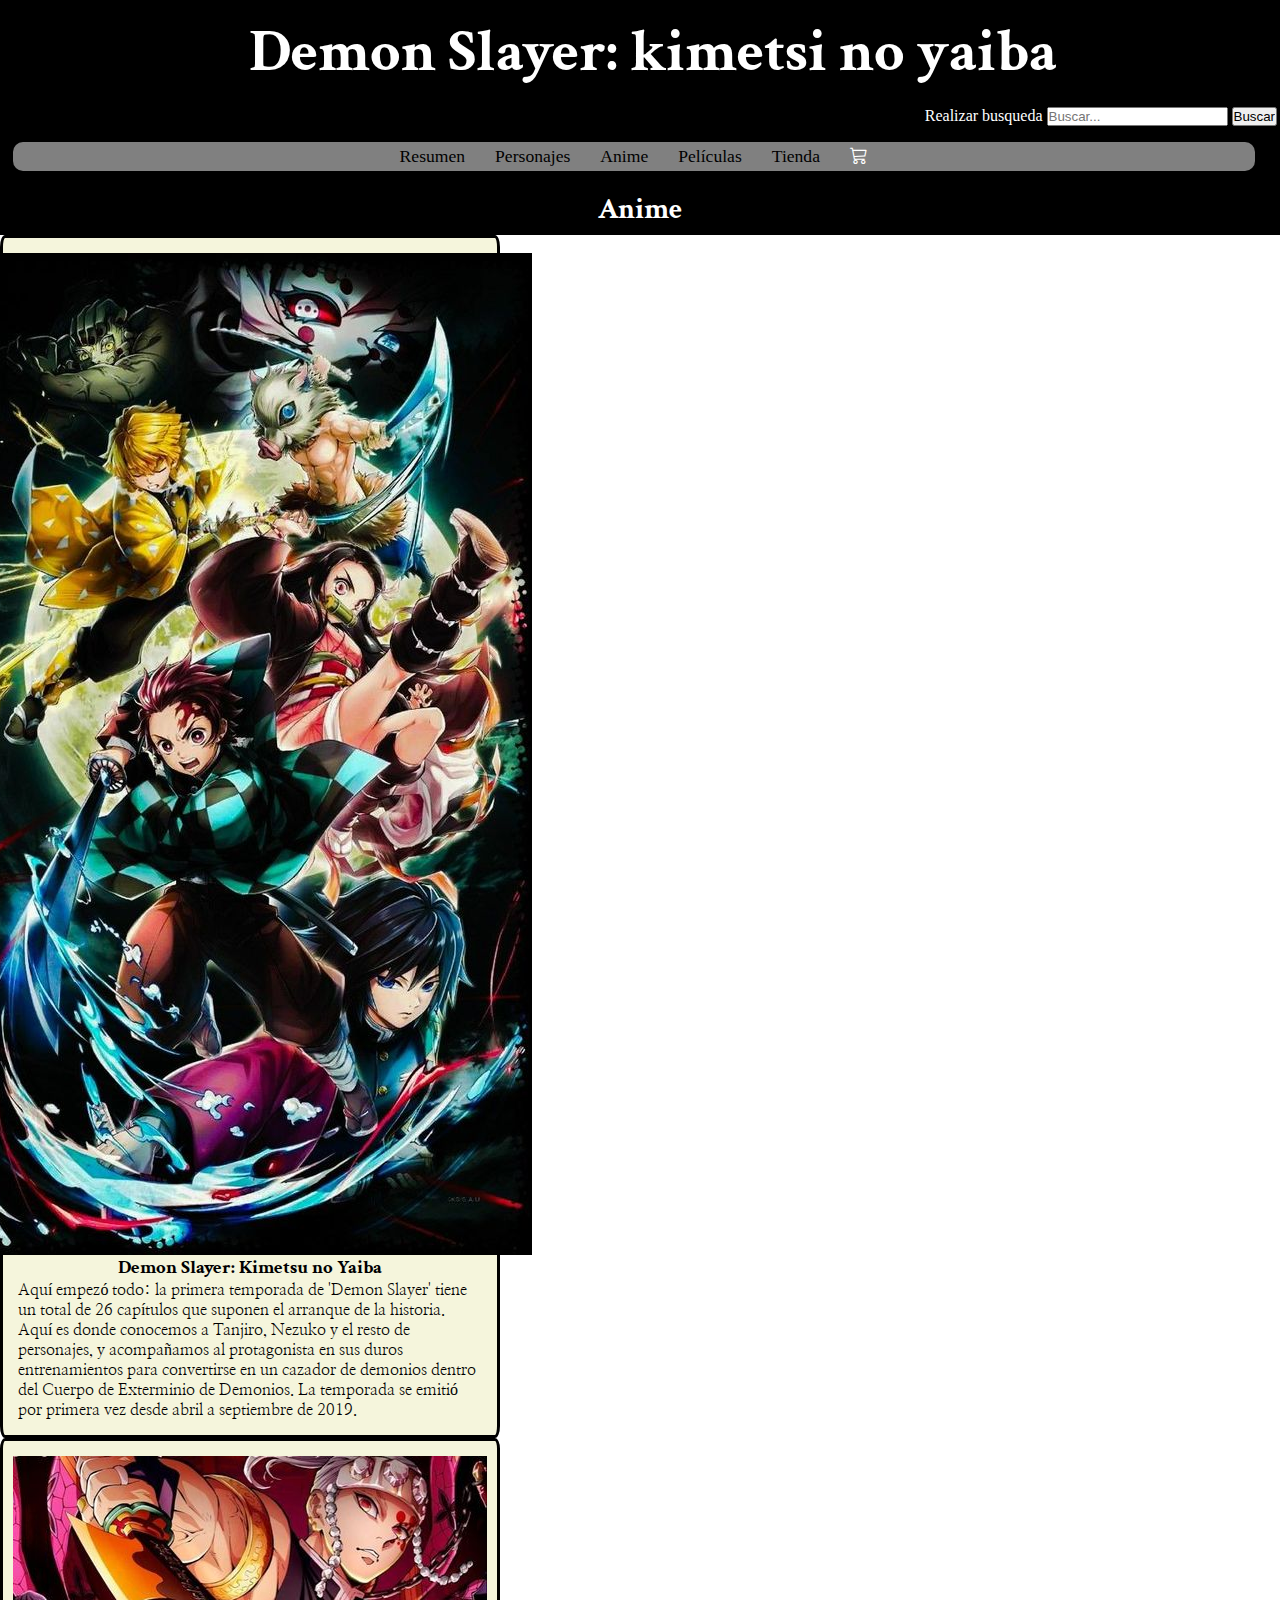
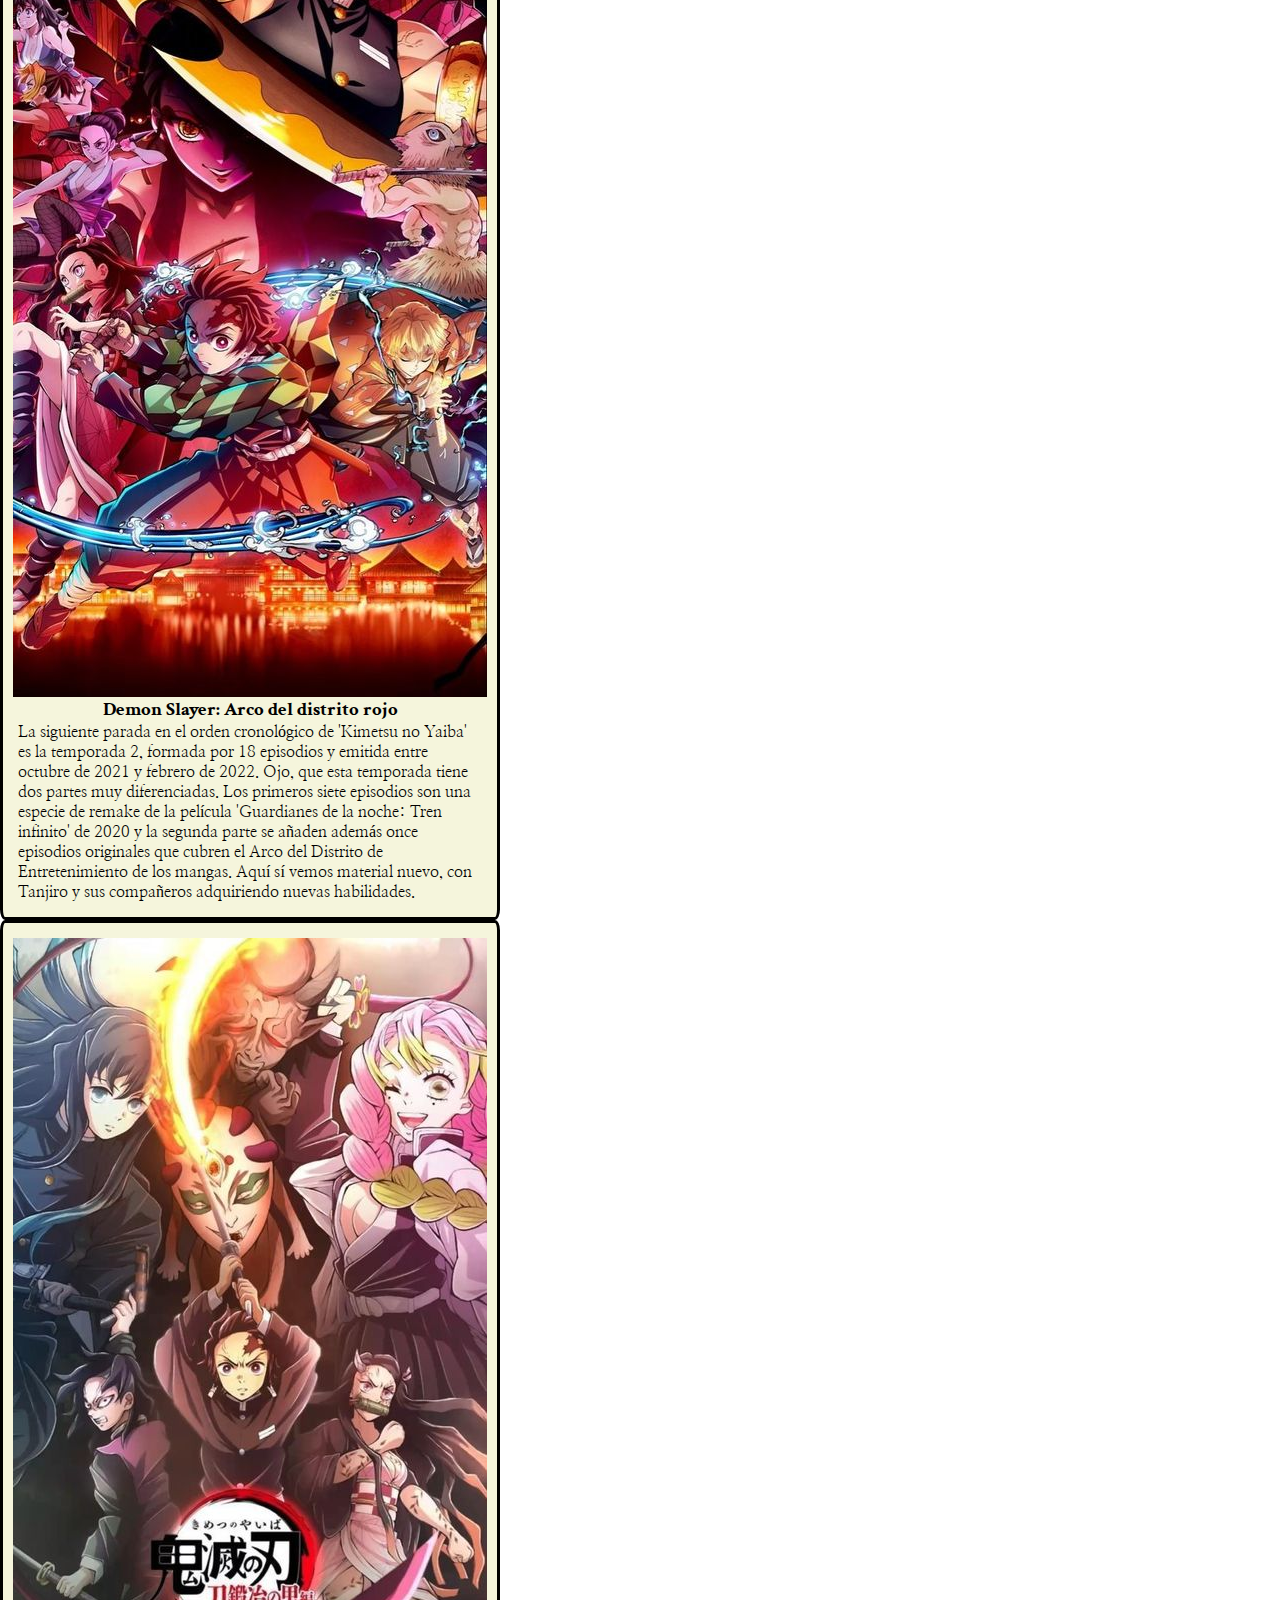
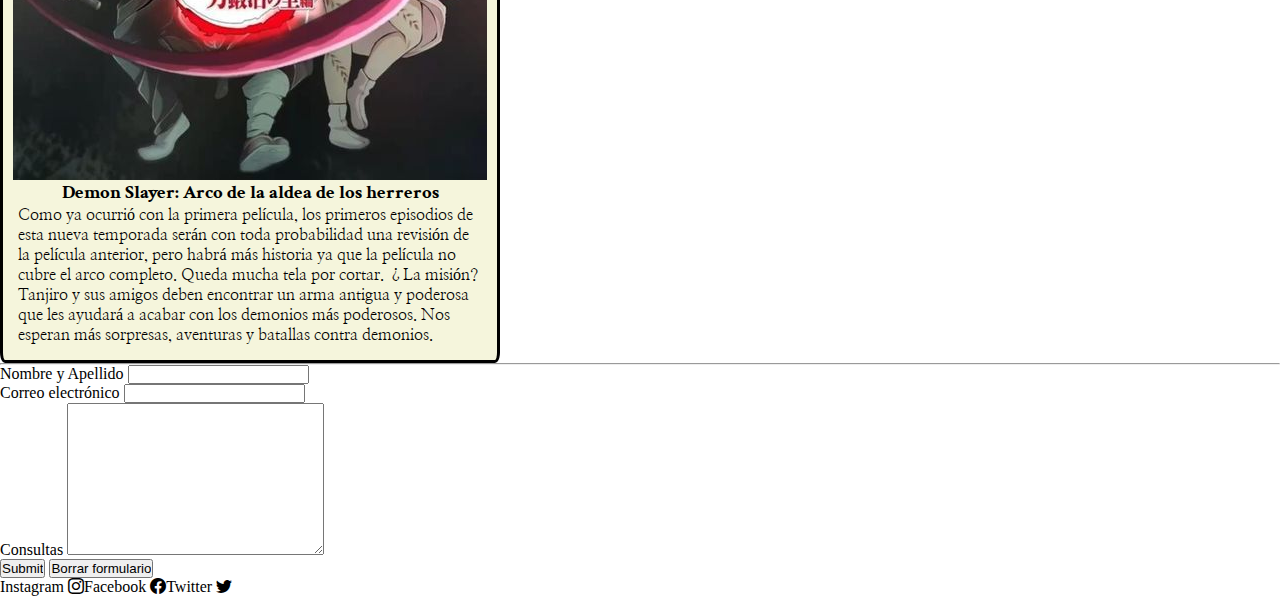
==== pages/anime.html @ b08cd5a7 "Primer guardado" ====
<!DOCTYPE html>
<html lang="es">

<head>
    <meta charset="UTF-8">
    <meta http-equiv="X-UA-Compatible" content="IE=edge">
    <meta name="viewport" content="width=device-width, initial-scale=1.0">
    <title>Document</title>
    <link rel="stylesheet" href="https://cdn.jsdelivr.net/npm/bootstrap-icons@1.10.5/font/bootstrap-icons.css">
    <link rel="stylesheet" href="../css/styles.css">
    <link rel="preconnect" href="https://fonts.googleapis.com">
    <link rel="preconnect" href="https://fonts.gstatic.com" crossorigin>
    <link href="https://fonts.googleapis.com/css2?family=Crimson+Text&display=swap" rel="stylesheet">
    <link rel="preconnect" href="https://fonts.googleapis.com">
    <link rel="preconnect" href="https://fonts.gstatic.com" crossorigin>
    <link href="https://fonts.googleapis.com/css2?family=Nanum+Myeongjo&display=swap" rel="stylesheet">
</head>

<body>
    <nav class="header">

        <header>
            <div class="header-cont-titulo">
                <h1 class="header-titulo">Demon Slayer: kimetsi no yaiba</h1>
            </div>

            <div class="buscador__nav">
                <form action="">
                    <label for="busqueda">Realizar busqueda</label>
                    <input type="search" id="busqueda" placeholder="Buscar...">
                    <input type="submit" value="Buscar">
                </form>
            </div>


            <div class="nav">
                <ul class="nav-list">
                    <li class="lista-nav-item"><a href="../index.html">Resumen</a></li>
                    <li class="lista-nav-item"><a href="../pages/personaje.html">Personajes</a></li>
                    <li class="lista-nav-item"><a href="#anime">Anime</a></li>
                    <li class="lista-nav-item"><a href="../pages/peliculas.htm">Películas</a></li>
                    <li class="lista-nav-item"><a href="../pages/tienda.html">Tienda</a></li>
                    <i class="bi bi-cart3"></i>
                </ul>
            </header>
    </nav>
    <main>

        <section class="titulo">
            <h2 id="anime">Anime</h2>
        </section>

        <section class="orden">

            <article class="article__anime">
                <div class="caja">
                    <img src="../img/pages2/temporada1.jpg" alt="temporada-uno">
                    <h3>Demon Slayer: Kimetsu no Yaiba</h3>
                    <p>Aquí empezó todo: la primera temporada de 'Demon Slayer' tiene un total de 26 capítulos que
                        suponen
                        el arranque de la historia. Aquí es donde conocemos a Tanjiro, Nezuko y el resto de personajes,
                        y
                        acompañamos al protagonista en sus duros entrenamientos para convertirse en un cazador de
                        demonios
                        dentro del Cuerpo de Exterminio de Demonios. La temporada se emitió por primera vez desde abril
                        a
                        septiembre de 2019.</p>
                </div>
            </article>



            <article class="article__anime">
                <div class="caja">
                    <img src="../img/pages2/temporada2.jpg" alt="temporada-dos">
                    <h3>Demon Slayer: Arco del distrito rojo</h3>
                    <p>La siguiente parada en el orden cronológico de 'Kimetsu no Yaiba' es la temporada 2, formada por
                        18
                        episodios y emitida entre octubre de 2021 y febrero de 2022.

                        Ojo, que esta temporada tiene dos partes muy diferenciadas. Los primeros siete episodios son una
                        especie de remake de la película 'Guardianes de la noche: Tren infinito' de 2020 y la segunda
                        parte
                        se añaden además once episodios originales que cubren el Arco del Distrito de Entretenimiento de
                        los
                        mangas. Aquí sí vemos material nuevo, con Tanjiro y sus compañeros adquiriendo nuevas
                        habilidades.
                    </p>
                </div>
            </article>



            <article class="article__anime">
                <div class="caja">
                    <img src="../img/pages2/temporada3.jpg" alt="temporada-tres">
                    <h3>Demon Slayer: Arco de la aldea de los herreros</h3>
                    <p>Como ya ocurrió con la primera película, los primeros episodios de esta nueva temporada serán con
                        toda probabilidad una revisión de la película anterior, pero habrá más historia ya que la
                        película
                        no cubre el arco completo. Queda mucha tela por cortar. ¿La misión? Tanjiro y sus amigos deben
                        encontrar un arma antigua y poderosa que les ayudará a acabar con los demonios más poderosos.
                        Nos
                        esperan más sorpresas, aventuras y batallas contra demonios.</p>
                </div>
            </article>

        </section>
    </main>

    <footer>

        <form>

            <hr>

            <div>
                <label for="nombre-apellido">Nombre y Apellido</label>
                <input type="text" id="nombre-apellido">
            </div>

            <div>
                <label for="correo-electronico">Correo electrónico </label>
                <input type="email" id="correo-electronico">
            </div>

            <div>
                <label for="consultas">Consultas</label>
                <textarea name="" id="consultas" cols="30" rows="10"></textarea>
            </div>

            <div>
                <input type="submit">

                <input type="reset" value="Borrar formulario">
            </div>

        </form>

        <div>
            <ul>
                <li>Instagram <i class="bi bi-instagram"></i></li>
                <li>Facebook <i class="bi bi-facebook"></i></li>
                <li>Twitter <i class="bi bi-twitter"></i></li>
            </ul>
        </div>

    </footer>


</body>

</html>
---- css/styles.css ----
* {
    margin: 0;
    padding: 0;
    box-sizing: border-box;
}

ul,
ol {
    list-style: none;
    display: flex;
}

a {
    text-decoration: none;
    color: black;
}

h1 {
    font-family: 'Crimson Text', serif;
}

h2 {
    font-family: 'Crimson Text', serif;
}

h3 {
    font-family: 'Crimson Text', serif;
}

p {
    font-family: 'Nanum Myeongjo', serif;
}

@media(max-width:1700PX) {


    .buscador__nav {
        display: flex;
        justify-content: end;
        align-items: center;
        margin: 16px;
    }

    .header {
        background-color: black;
        width: 100vw;
        color: white;
        padding: 13px;
        display: flex;
        position: sticky;
        top: 0;
    }


    .nav-list {
        display: flex;
        justify-content: center;
        text-align: center;
        font-size: 1.1rem;
        padding: 4px;
        background-color: grey;
        width: 97vw;
        border-radius: 10px;
        gap: 30px
    }

    .header-cont-titulo {
        display: flex;
        width: 100vw;
        justify-content: center;
        font-size: 30px;
    }


    .caja {
        width: 500px;
        border: solid;
        background-color: beige;
        background-size: 500px;
        display: flex;
        flex-flow: column;
        align-items: center;
        border-radius: 1%;
        padding: 15px;

    }

    .article__resumen {
        display: flex;
        justify-content: center;
        padding: 10px;
        width: 100vw;
    }

    .titulo {
        display: flex;
        justify-content: center;
        align-items: center;
        background-color: black;
        color: white;
        padding: 7px;
        font-size: 1.2rem;
    }

    .portada {
        width: 100vw;
        background-image: url(../img/portada2.jpg);
    }

    .contenedor-galeria img {
        width: 100%;
        height: 700px;
        object-fit: fill;
    }

    .contenedor-galeria {
        display: flex;
        flex-direction: row;
        justify-content: space-around;
        flex-wrap: wrap;
        gap: 10px;
        padding: 15px;
    }

    .titulo-buscador {
        justify-content: center;
        align-items: center;
    }

    .footer {
        background-color: black;
        color: white;
        display: flex;
        justify-content: center;
        align-items: center;
        padding: 8px;
    }

}

@media(max-width: 600px) {
    .header {
        display: grid;
        flex-flow: column;
        grid-template-columns: repeat(2, 2, 2fr)
    }

    .nav {
        grid-column: span 2;
    }

    .nav-list {
        display: flex;
        justify-content: center;
        gap: 30px;
    }

    .header-cont-titulo {
        display: flex;
        align-items: center;
        justify-content: center;
        width: 100vw;
        font-size: 20px;
    }


    .buscador__nav {
        grid-column: span 2;
        width: 100vw;
        justify-content: center;
        align-items: center;
    }


    .header__titulo {
        text-align: center;
    }


    .item {
        font: size 2rem;
        ;
    }

    .portada {
        width: 100vw;
        background-image: url(../img/fondo.jpg);
    }

    .caja {
        width: 450px;
        border: solid;
        background-color: beige;
        background-size: 500px;
        display: flex;
        flex-flow: column;
        align-items: center;
        border-radius: 1%;
        padding: 15px;
    }

    .article__anime {
        display: flex;
        justify-content: space-between;
        align-content: space-between;
    }

    .contenedor-galeria img {
        width: 100%;
        height: 700px;
        object-fit: fill;
    }

    .contenedor-galeria {
        display: flex;
        flex-direction: column;
        align-items: center;
        gap: 10px;
        padding: 15px;
    }


}




/* ----tienda---- */
.precios {
    width: 500px;
    border: solid;
    background-color: beige;
    background-size: 500px;
    display: flex;
    flex-flow: column;
    justify-content: center;
    padding: 10px;
}
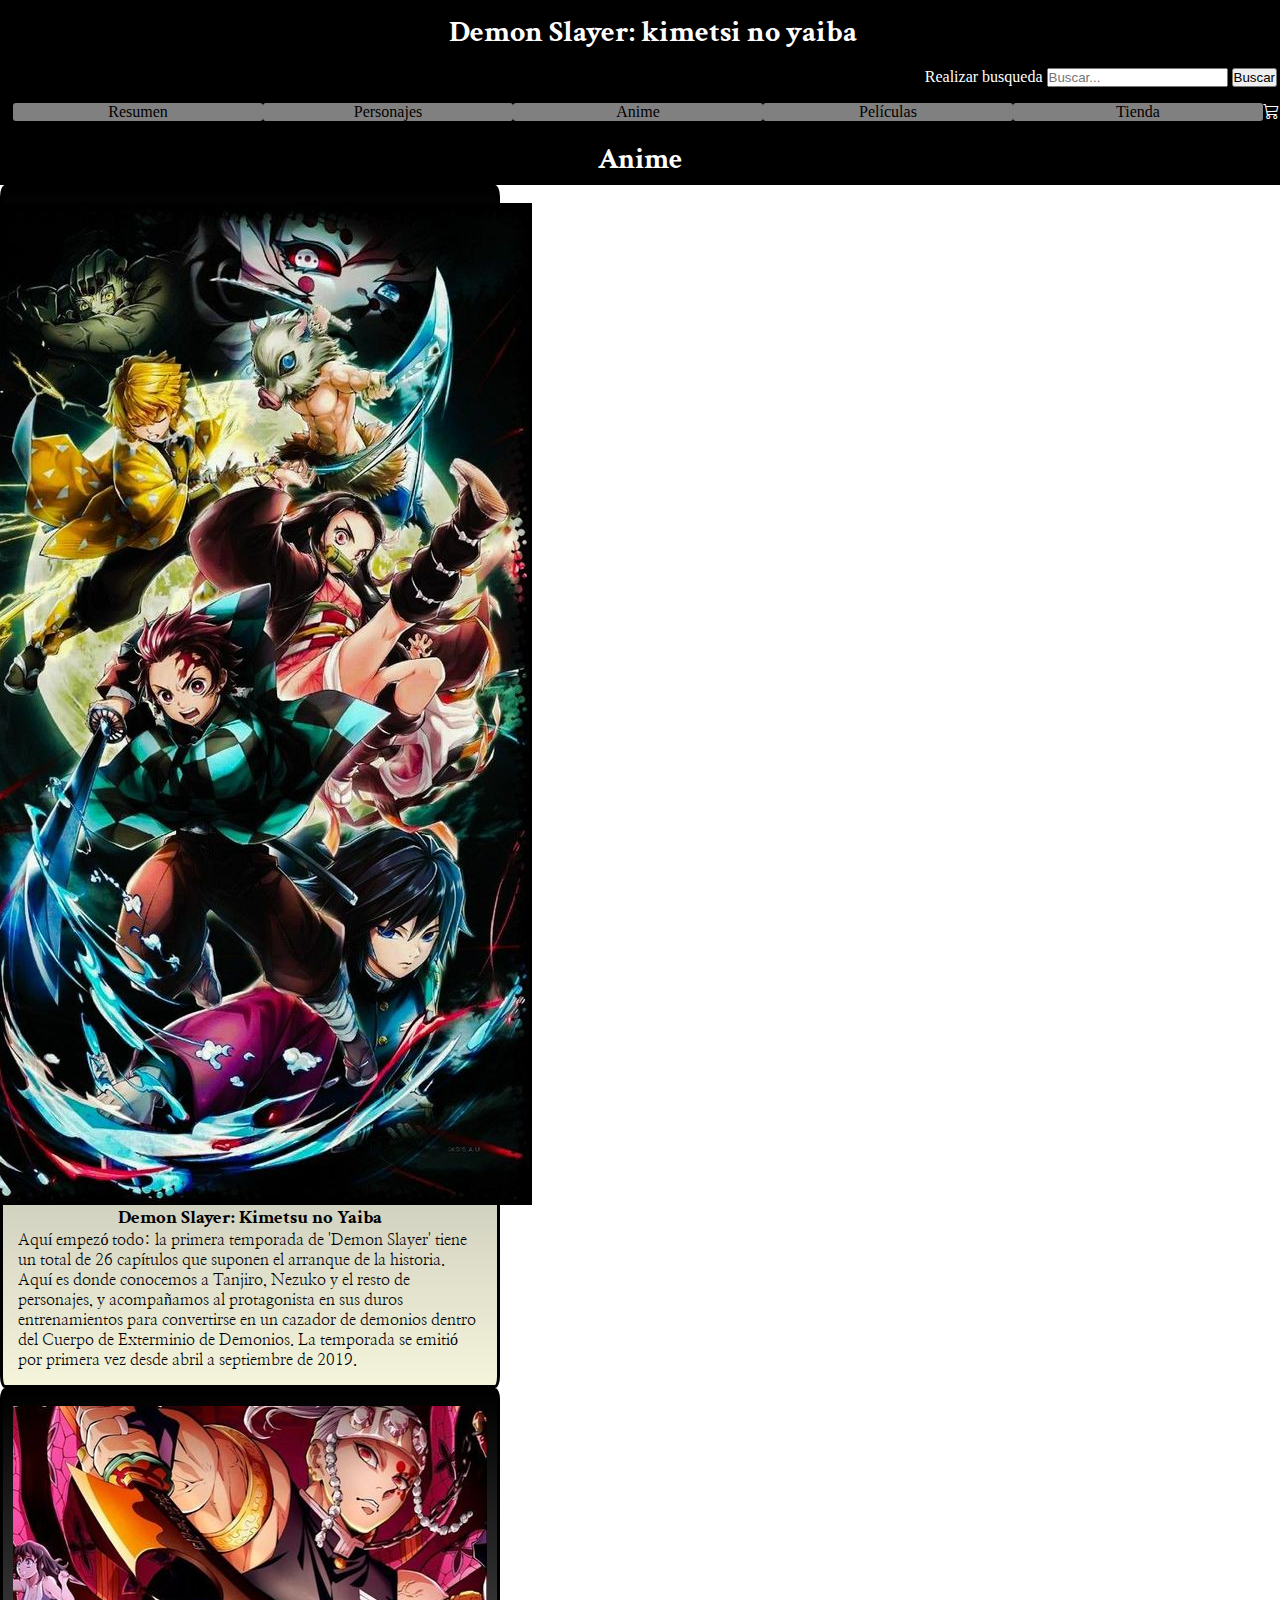
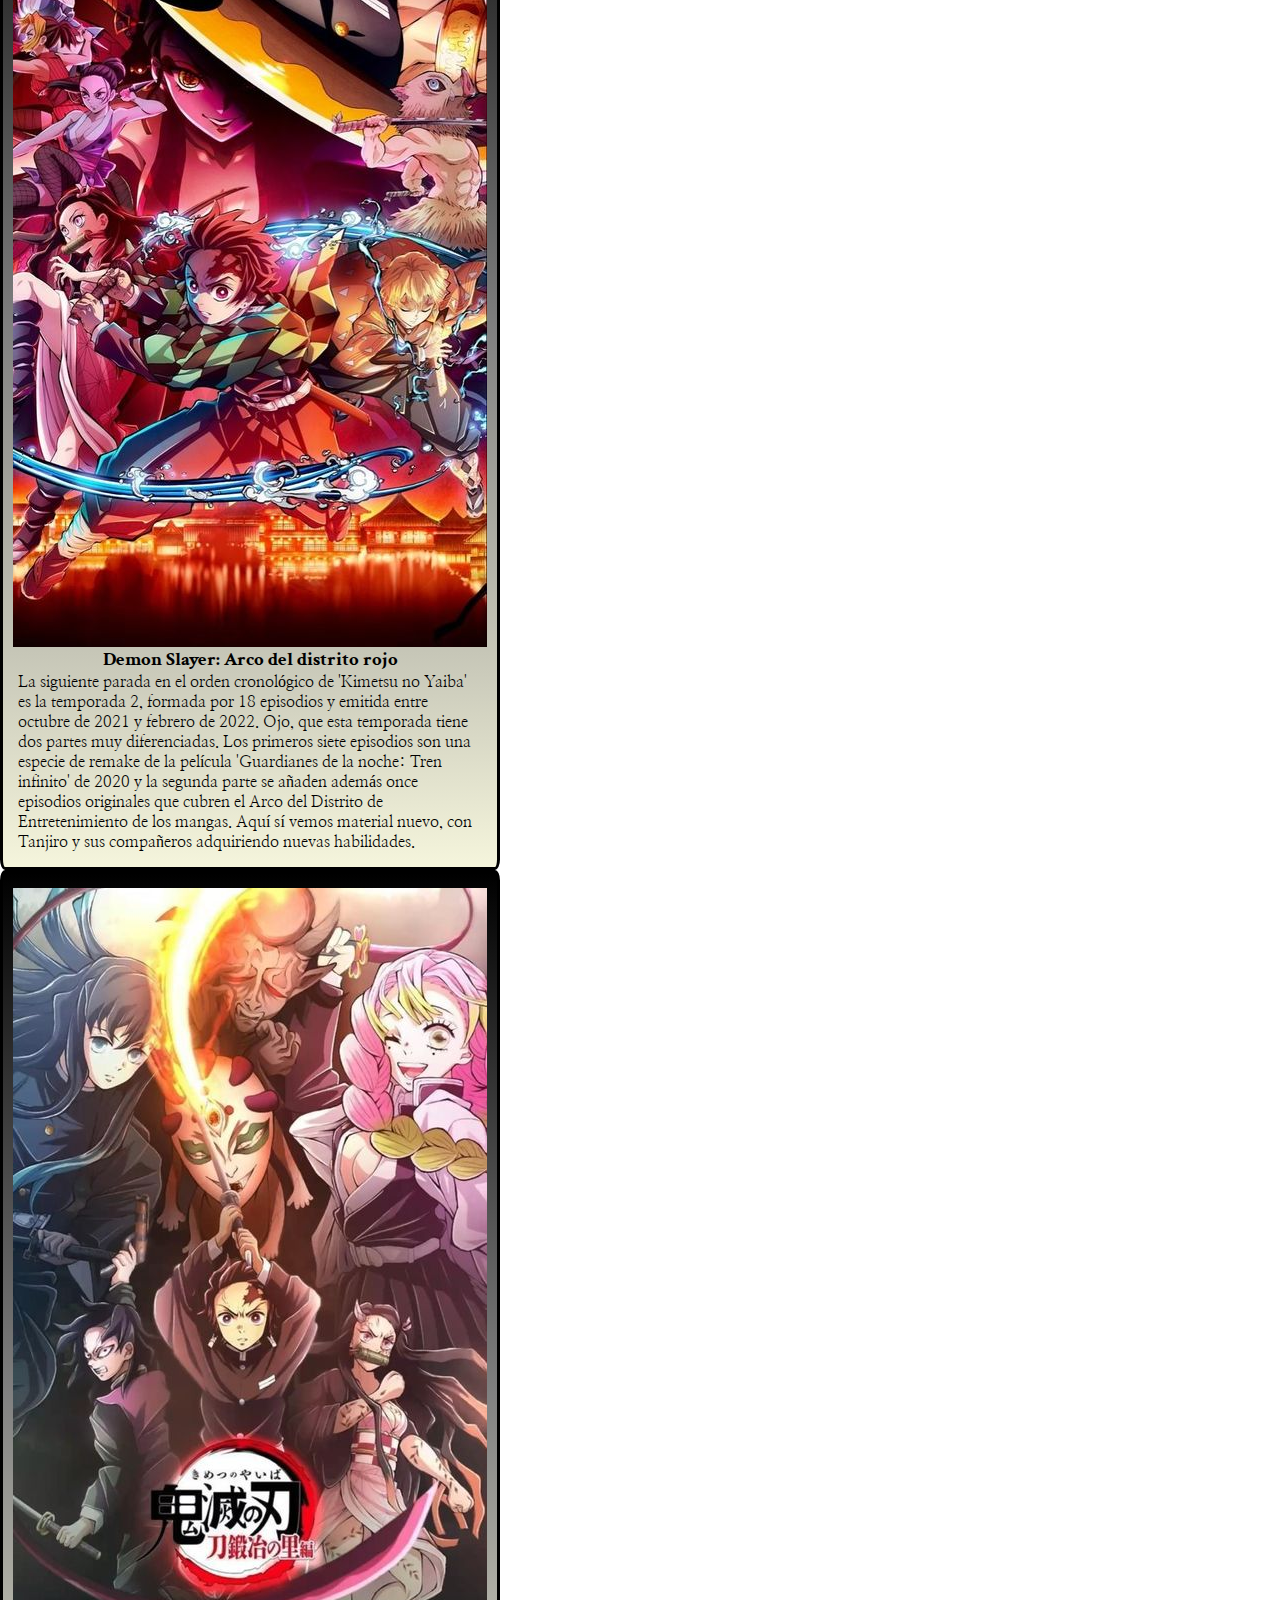
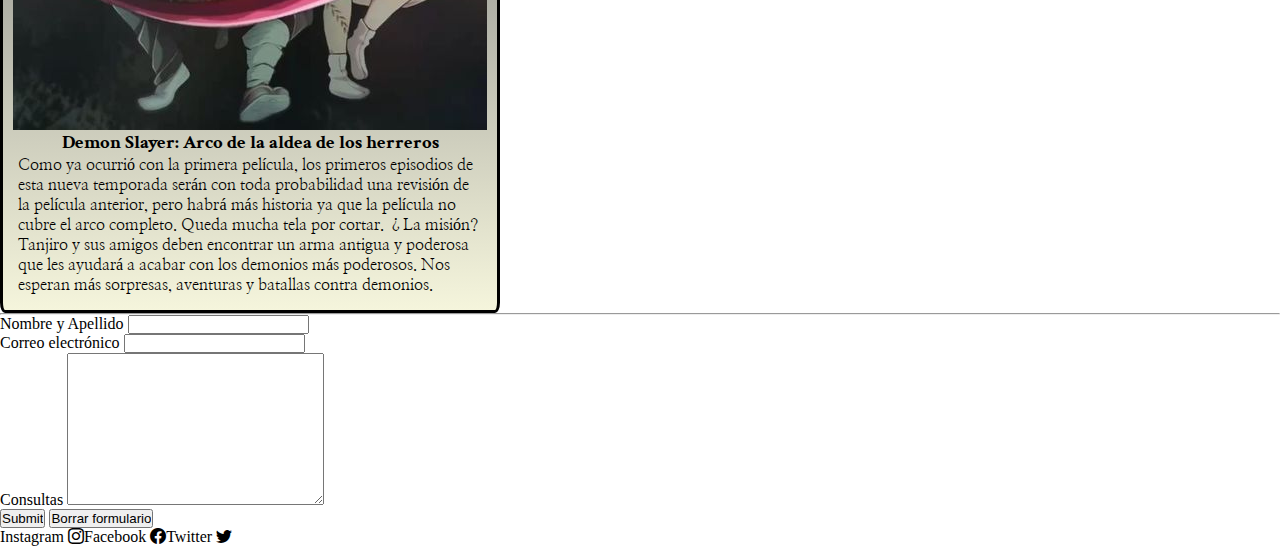
==== commit c4954c99: "Agrege sass a todo el proyecto" ====
--- a/pages/anime.html
+++ b/pages/anime.html
@@ -21,10 +21,10 @@
 
         <header>
             <div class="header-cont-titulo">
-                <h1 class="header-titulo">Demon Slayer: kimetsi no yaiba</h1>
+                <h1 class="header__cont-titulo">Demon Slayer: kimetsi no yaiba</h1>
             </div>
 
-            <div class="buscador__nav">
+            <div class="nav__buscador">
                 <form action="">
                     <label for="busqueda">Realizar busqueda</label>
                     <input type="search" id="busqueda" placeholder="Buscar...">
@@ -35,11 +35,11 @@
 
             <div class="nav">
                 <ul class="nav-list">
-                    <li class="lista-nav-item"><a href="../index.html">Resumen</a></li>
-                    <li class="lista-nav-item"><a href="../pages/personaje.html">Personajes</a></li>
-                    <li class="lista-nav-item"><a href="#anime">Anime</a></li>
-                    <li class="lista-nav-item"><a href="../pages/peliculas.htm">Películas</a></li>
-                    <li class="lista-nav-item"><a href="../pages/tienda.html">Tienda</a></li>
+                    <li class="nav__list-item"><a href="../index.html">Resumen</a></li>
+                    <li class="nav__list-item"><a href="../pages/personaje.html">Personajes</a></li>
+                    <li class="nav__list-item"><a href="#anime">Anime</a></li>
+                    <li class="nav__list-item"><a href="../pages/peliculas.htm">Películas</a></li>
+                    <li class="nav__list-item"><a href="../pages/tienda.html">Tienda</a></li>
                     <i class="bi bi-cart3"></i>
                 </ul>
             </header>
--- a/css/styles.css
+++ b/css/styles.css
@@ -1,238 +1,177 @@
+.header {
+  background-color: black;
+  width: 100vw;
+  color: white;
+  padding: 13px;
+  display: flex;
+  position: sticky;
+  top: 0;
+}
+.header .nav__list {
+  display: flex;
+  justify-content: center;
+  text-align: center;
+  font-size: 1.1rem;
+  padding: 4px;
+  background-color: grey;
+  width: 97vw;
+  border-radius: 10px;
+  gap: 30px;
+}
+
+.portada {
+  width: 100vw;
+  background-image: url(../img/portada2.jpg);
+}
+
+.caja {
+  width: 500px;
+  border: solid;
+  background-image: linear-gradient(black, gray, beige);
+  background-size: 500px;
+  display: flex;
+  flex-flow: column;
+  align-items: center;
+  border-radius: 1%;
+  padding: 15px;
+  color: black;
+}
+
+.contenedor-galeria img {
+  width: 100%;
+  height: 700px;
+  object-fit: fill;
+}
+
+.article__resumen {
+  display: flex;
+  justify-content: center;
+  padding: 10px;
+  width: 100vw;
+}
+
+.contenedor-galeria {
+  display: flex;
+  flex-direction: row;
+  justify-content: space-around;
+  flex-wrap: wrap;
+  gap: 10px;
+  padding: 15px;
+}
+.contenedor-galeriaimagen {
+  width: 100%;
+  height: 700px;
+  object-fit: fill;
+}
+
 * {
-    margin: 0;
-    padding: 0;
-    box-sizing: border-box;
+  margin: 0;
+  padding: 0;
+  box-sizing: border-box;
 }
 
 ul,
 ol {
-    list-style: none;
-    display: flex;
+  list-style: none;
+  display: flex;
 }
 
 a {
-    text-decoration: none;
-    color: black;
+  text-decoration: none;
+  color: black;
 }
 
 h1 {
-    font-family: 'Crimson Text', serif;
+  font-family: "Crimson Text", serif;
 }
 
 h2 {
-    font-family: 'Crimson Text', serif;
+  font-family: "Crimson Text", serif;
 }
 
 h3 {
-    font-family: 'Crimson Text', serif;
+  font-family: "Crimson Text", serif;
 }
 
 p {
-    font-family: 'Nanum Myeongjo', serif;
+  font-family: "Nanum Myeongjo", serif;
 }
 
-@media(max-width:1700PX) {
-
-
-    .buscador__nav {
-        display: flex;
-        justify-content: end;
-        align-items: center;
-        margin: 16px;
-    }
-
-    .header {
-        background-color: black;
-        width: 100vw;
-        color: white;
-        padding: 13px;
-        display: flex;
-        position: sticky;
-        top: 0;
-    }
-
-
-    .nav-list {
-        display: flex;
-        justify-content: center;
-        text-align: center;
-        font-size: 1.1rem;
-        padding: 4px;
-        background-color: grey;
-        width: 97vw;
-        border-radius: 10px;
-        gap: 30px
-    }
-
-    .header-cont-titulo {
-        display: flex;
-        width: 100vw;
-        justify-content: center;
-        font-size: 30px;
-    }
-
-
-    .caja {
-        width: 500px;
-        border: solid;
-        background-color: beige;
-        background-size: 500px;
-        display: flex;
-        flex-flow: column;
-        align-items: center;
-        border-radius: 1%;
-        padding: 15px;
-
-    }
-
-    .article__resumen {
-        display: flex;
-        justify-content: center;
-        padding: 10px;
-        width: 100vw;
-    }
-
-    .titulo {
-        display: flex;
-        justify-content: center;
-        align-items: center;
-        background-color: black;
-        color: white;
-        padding: 7px;
-        font-size: 1.2rem;
-    }
-
-    .portada {
-        width: 100vw;
-        background-image: url(../img/portada2.jpg);
-    }
-
-    .contenedor-galeria img {
-        width: 100%;
-        height: 700px;
-        object-fit: fill;
-    }
-
-    .contenedor-galeria {
-        display: flex;
-        flex-direction: row;
-        justify-content: space-around;
-        flex-wrap: wrap;
-        gap: 10px;
-        padding: 15px;
-    }
-
-    .titulo-buscador {
-        justify-content: center;
-        align-items: center;
-    }
-
-    .footer {
-        background-color: black;
-        color: white;
-        display: flex;
-        justify-content: center;
-        align-items: center;
-        padding: 8px;
-    }
-
+.nav__list-item {
+  background-color: grey;
+  color: white;
+  justify-content: center;
+  align-items: center;
+  display: flex;
+  width: 250px;
+  border-radius: 3PX;
+}
+.nav__list-item:hover {
+  background-color: rgb(223, 211, 211);
+  color: black;
+  font-size: 20px;
+  transition-duration: 1.5s;
+}
+.nav__buscador {
+  display: flex;
+  justify-content: end;
+  align-items: end;
+  margin: 16px;
 }
 
-@media(max-width: 600px) {
-    .header {
-        display: grid;
-        flex-flow: column;
-        grid-template-columns: repeat(2, 2, 2fr)
-    }
+.titulo {
+  display: flex;
+  width: 100vw;
+  justify-content: center;
+  align-items: center;
+  background-color: black;
+  color: white;
+  padding: 7px;
+  font-size: 1.2rem;
+}
 
-    .nav {
-        grid-column: span 2;
-    }
-
-    .nav-list {
-        display: flex;
-        justify-content: center;
-        gap: 30px;
-    }
-
-    .header-cont-titulo {
-        display: flex;
-        align-items: center;
-        justify-content: center;
-        width: 100vw;
-        font-size: 20px;
-    }
-
-
-    .buscador__nav {
-        grid-column: span 2;
-        width: 100vw;
-        justify-content: center;
-        align-items: center;
-    }
-
-
-    .header__titulo {
-        text-align: center;
-    }
-
-
-    .item {
-        font: size 2rem;
-        ;
-    }
-
-    .portada {
-        width: 100vw;
-        background-image: url(../img/fondo.jpg);
-    }
-
-    .caja {
-        width: 450px;
-        border: solid;
-        background-color: beige;
-        background-size: 500px;
-        display: flex;
-        flex-flow: column;
-        align-items: center;
-        border-radius: 1%;
-        padding: 15px;
-    }
-
-    .article__anime {
-        display: flex;
-        justify-content: space-between;
-        align-content: space-between;
-    }
-
-    .contenedor-galeria img {
-        width: 100%;
-        height: 700px;
-        object-fit: fill;
-    }
-
-    .contenedor-galeria {
-        display: flex;
-        flex-direction: column;
-        align-items: center;
-        gap: 10px;
-        padding: 15px;
-    }
-
-
+.header__cont-titulo {
+  display: flex;
+  width: 100vw;
+  justify-content: center;
+  font-size: 30px;
 }
 
 
 
+.footer {
+  width: 100vw;
+  display: flex;
+  justify-content: center;
+  align-items: center;
+  padding: 20px;
+}
+.footer__consultas {
+  display: flex;
+  flex-direction: column;
+  justify-content: center;
+  align-items: center;
+}
+.footer__atajo {
+  display: flex;
+  flex-direction: column;
+  justify-content: center;
+  align-items: center;
+}
+.footer__atajo-nav {
+  display: flex;
+  flex-direction: column;
+  justify-content: center;
+  align-items: center;
+}
 
-/* ----tienda---- */
-.precios {
-    width: 500px;
-    border: solid;
-    background-color: beige;
-    background-size: 500px;
-    display: flex;
-    flex-flow: column;
-    justify-content: center;
-    padding: 10px;
-}+.footer__iconos-redes {
+  display: flex;
+  flex-direction: column;
+  justify-content: space-between;
+  align-items: center;
+  flex-wrap: wrap;
+  width: 100px;
+}
+
+/*# sourceMappingURL=styles.css.map */
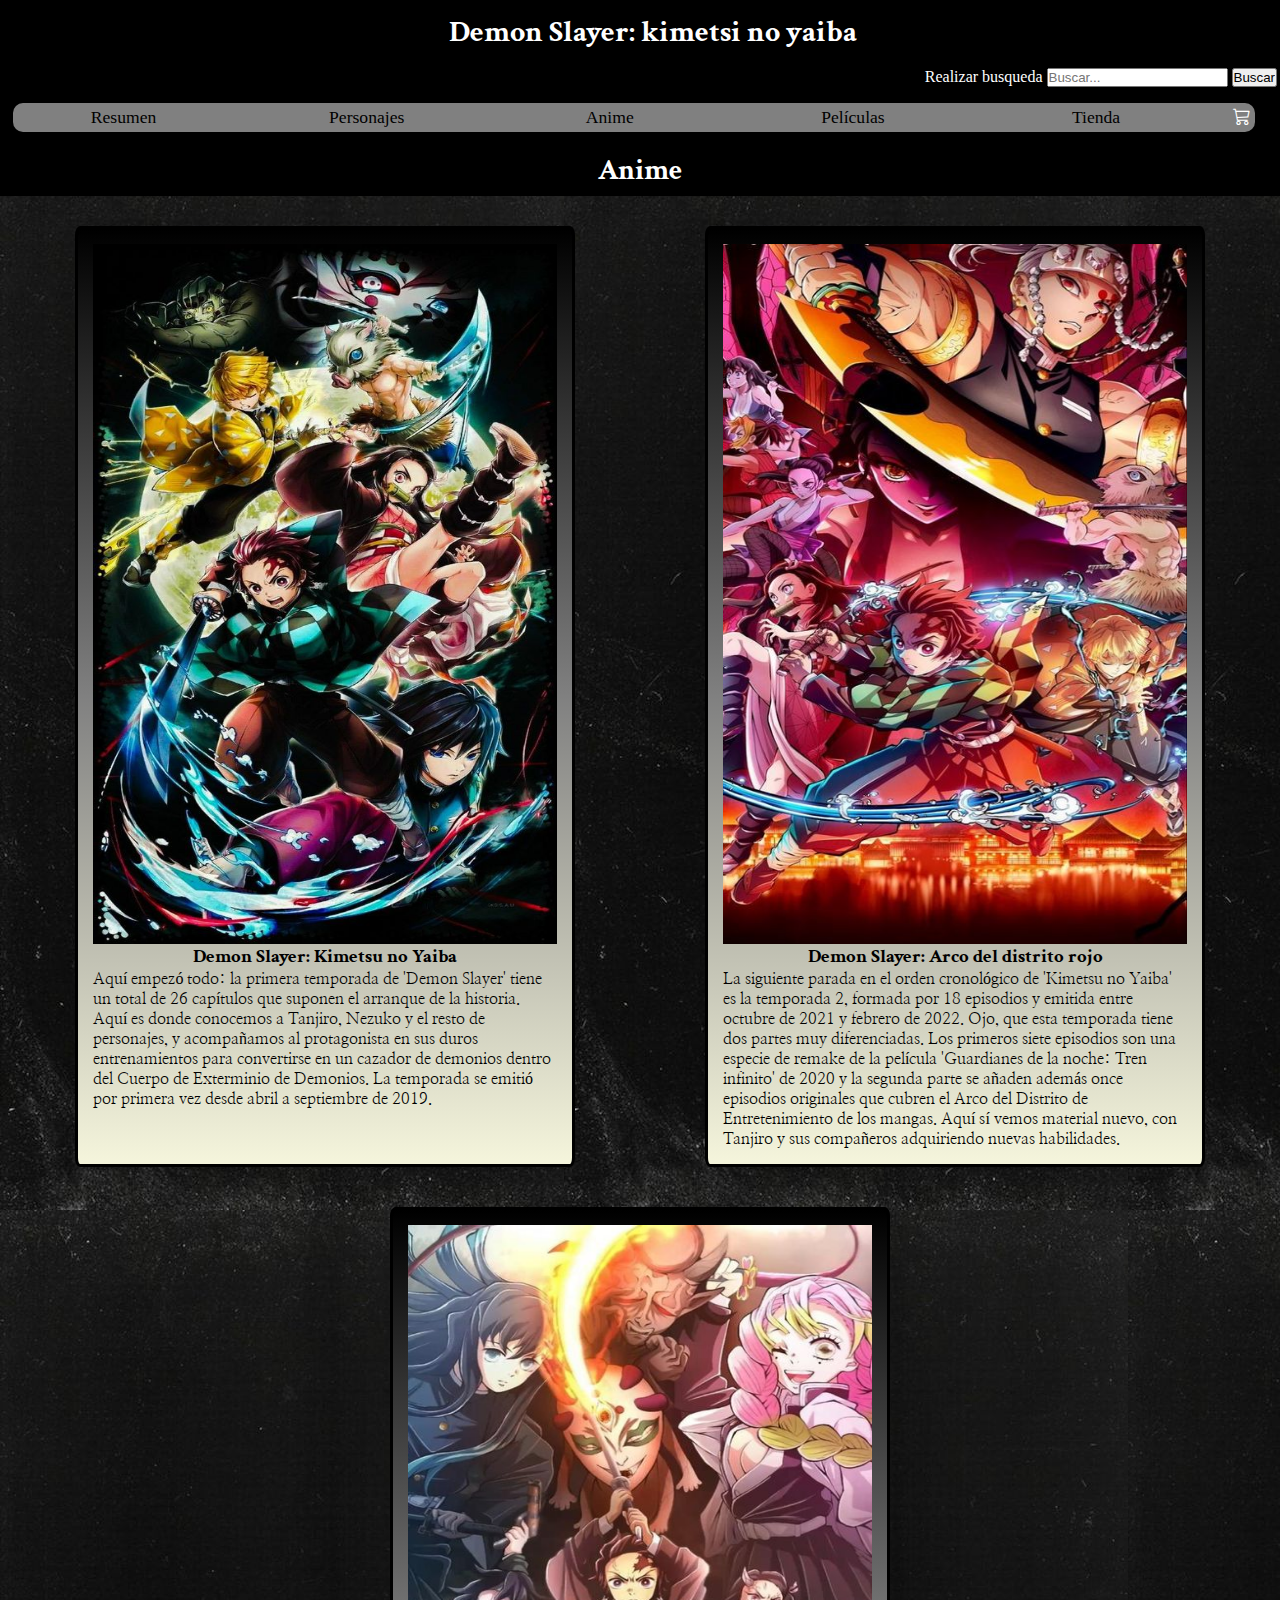
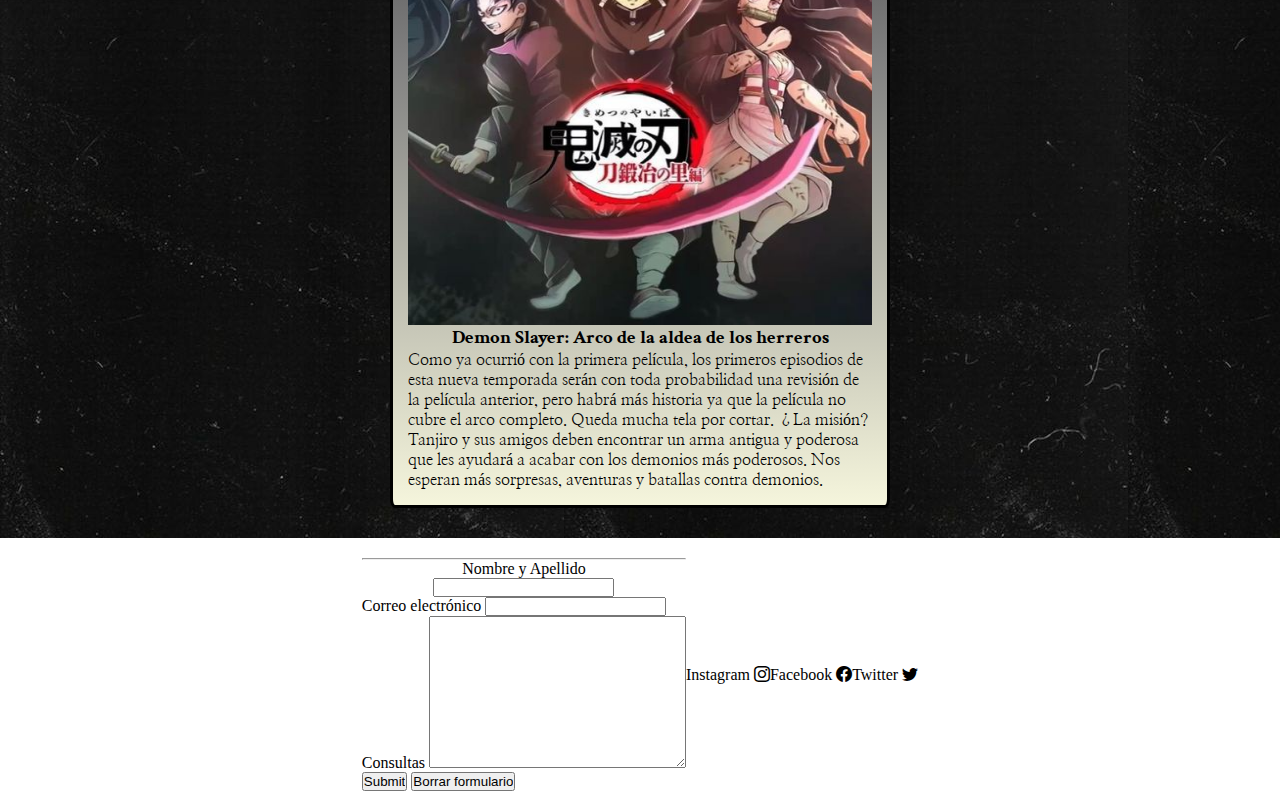
==== commit 6a59c00c: "Modifique el css de personajes y anime" ====
--- a/pages/anime.html
+++ b/pages/anime.html
@@ -34,7 +34,7 @@
 
 
             <div class="nav">
-                <ul class="nav-list">
+                <ul class="nav__list">
                     <li class="nav__list-item"><a href="../index.html">Resumen</a></li>
                     <li class="nav__list-item"><a href="../pages/personaje.html">Personajes</a></li>
                     <li class="nav__list-item"><a href="#anime">Anime</a></li>
@@ -44,15 +44,15 @@
                 </ul>
             </header>
     </nav>
-    <main>
+    <main class="portada">
 
         <section class="titulo">
             <h2 id="anime">Anime</h2>
         </section>
 
-        <section class="orden">
+        <section class="contenedor-galeria">
 
-            <article class="article__anime">
+            <article class="contenedor-galeria">
                 <div class="caja">
                     <img src="../img/pages2/temporada1.jpg" alt="temporada-uno">
                     <h3>Demon Slayer: Kimetsu no Yaiba</h3>
@@ -70,7 +70,7 @@
 
 
 
-            <article class="article__anime">
+            <article  class="contenedor-galeria">
                 <div class="caja">
                     <img src="../img/pages2/temporada2.jpg" alt="temporada-dos">
                     <h3>Demon Slayer: Arco del distrito rojo</h3>
@@ -91,7 +91,7 @@
 
 
 
-            <article class="article__anime">
+            <article class="contenedor-galeria">
                 <div class="caja">
                     <img src="../img/pages2/temporada3.jpg" alt="temporada-tres">
                     <h3>Demon Slayer: Arco de la aldea de los herreros</h3>
@@ -108,13 +108,13 @@
         </section>
     </main>
 
-    <footer>
+    <footer class="footer">
 
         <form>
 
             <hr>
 
-            <div>
+            <div class="footer__consultas">
                 <label for="nombre-apellido">Nombre y Apellido</label>
                 <input type="text" id="nombre-apellido">
             </div>
--- a/css/styles.css
+++ b/css/styles.css
@@ -7,7 +7,90 @@
   position: sticky;
   top: 0;
 }
-.header .nav__list {
+
+.portada {
+  width: 100vw;
+  background-image: url(../img/portada2.jpg);
+}
+
+.caja {
+  width: 500px;
+  border: solid;
+  background-image: linear-gradient(black, gray, beige);
+  background-size: 500px;
+  display: flex;
+  flex-flow: column;
+  align-items: center;
+  border-radius: 1%;
+  padding: 15px;
+  color: black;
+  object-fit: fill;
+}
+
+.contenedor-galeria img {
+  width: 100%;
+  height: 700px;
+  object-fit: fill;
+}
+
+.article__resumen {
+  display: flex;
+  justify-content: center;
+  padding: 10px;
+  width: 100vw;
+}
+
+.contenedor-galeria {
+  display: flex;
+  flex-direction: row;
+  justify-content: space-around;
+  flex-wrap: wrap;
+  gap: 10px;
+  padding: 15px;
+}
+.contenedor-galeriaimagen {
+  width: 100%;
+  height: 700px;
+  object-fit: fill;
+}
+
+* {
+  margin: 0;
+  padding: 0;
+  box-sizing: border-box;
+}
+
+ul,
+ol {
+  list-style: none;
+  display: flex;
+}
+
+a {
+  text-decoration: none;
+  color: black;
+}
+
+h1 {
+  font-family: "Crimson Text", serif;
+}
+
+h2 {
+  font-family: "Crimson Text", serif;
+}
+
+h3 {
+  font-family: "Crimson Text", serif;
+}
+
+p {
+  font-family: "Nanum Myeongjo", serif;
+}
+
+.nav {
+  width: 100vw;
+}
+.nav__list {
   display: flex;
   justify-content: center;
   text-align: center;
@@ -18,85 +101,6 @@
   border-radius: 10px;
   gap: 30px;
 }
-
-.portada {
-  width: 100vw;
-  background-image: url(../img/portada2.jpg);
-}
-
-.caja {
-  width: 500px;
-  border: solid;
-  background-image: linear-gradient(black, gray, beige);
-  background-size: 500px;
-  display: flex;
-  flex-flow: column;
-  align-items: center;
-  border-radius: 1%;
-  padding: 15px;
-  color: black;
-}
-
-.contenedor-galeria img {
-  width: 100%;
-  height: 700px;
-  object-fit: fill;
-}
-
-.article__resumen {
-  display: flex;
-  justify-content: center;
-  padding: 10px;
-  width: 100vw;
-}
-
-.contenedor-galeria {
-  display: flex;
-  flex-direction: row;
-  justify-content: space-around;
-  flex-wrap: wrap;
-  gap: 10px;
-  padding: 15px;
-}
-.contenedor-galeriaimagen {
-  width: 100%;
-  height: 700px;
-  object-fit: fill;
-}
-
-* {
-  margin: 0;
-  padding: 0;
-  box-sizing: border-box;
-}
-
-ul,
-ol {
-  list-style: none;
-  display: flex;
-}
-
-a {
-  text-decoration: none;
-  color: black;
-}
-
-h1 {
-  font-family: "Crimson Text", serif;
-}
-
-h2 {
-  font-family: "Crimson Text", serif;
-}
-
-h3 {
-  font-family: "Crimson Text", serif;
-}
-
-p {
-  font-family: "Nanum Myeongjo", serif;
-}
-
 .nav__list-item {
   background-color: grey;
   color: white;
@@ -119,8 +123,16 @@
   margin: 16px;
 }
 
+.header__cont-titulo {
+  display: flex;
+  width: 100vw;
+  justify-content: center;
+  font-size: 30px;
+}
+
 .titulo {
   display: flex;
+  flex-direction: column;
   width: 100vw;
   justify-content: center;
   align-items: center;
@@ -130,15 +142,6 @@
   font-size: 1.2rem;
 }
 
-.header__cont-titulo {
-  display: flex;
-  width: 100vw;
-  justify-content: center;
-  font-size: 30px;
-}
-
-
-
 .footer {
   width: 100vw;
   display: flex;
@@ -157,12 +160,16 @@
   flex-direction: column;
   justify-content: center;
   align-items: center;
+  color: white;
 }
 .footer__atajo-nav {
   display: flex;
   flex-direction: column;
   justify-content: center;
   align-items: center;
+  color: white;
+  padding: 10px;
+  padding-left: 20px;
 }
 
 .footer__iconos-redes {
@@ -174,4 +181,103 @@
   width: 100px;
 }
 
+@media (min-width: 300px) and (max-width: 800px) {
+  .header {
+    width: 100vw;
+    display: grid;
+    flex-flow: column;
+    grid-template-columns: repeat(2, 2, 2fr);
+  }
+  .nav {
+    grid-column: span 2;
+  }
+  .nav__list {
+    display: flex;
+    justify-content: center;
+    gap: 30px;
+  }
+  .header__cont-titulo {
+    display: flex;
+    align-items: center;
+    justify-content: center;
+    width: 100vw;
+    font-size: 20px;
+  }
+  .nav__buscador {
+    grid-column: span 2;
+    width: 100vw;
+    justify-content: center;
+    align-items: center;
+  }
+  .header__titulo {
+    text-align: center;
+  }
+  .item {
+    font: size 2rem;
+  }
+  .portada {
+    width: 100vw;
+    background-image: url(../img/fondo.jpg);
+  }
+  .caja {
+    width: 80vw;
+    border: solid;
+    background-image: linear-gradient(black, gray, beige);
+    background-size: 500px;
+    display: flex;
+    flex-flow: column;
+    align-items: center;
+    border-radius: 1%;
+    padding: 15px;
+    object-fit: fill;
+  }
+  .article__anime {
+    display: flex;
+    justify-content: space-between;
+    align-content: space-between;
+  }
+  .contenedor-galeria img {
+    width: 100%;
+    height: 700px;
+    object-fit: fill;
+  }
+  .contenedor-galeria {
+    display: flex;
+    flex-direction: column;
+    align-items: center;
+    gap: 10px;
+    padding: 15px;
+  }
+  .footer {
+    width: 100vw;
+    display: flex;
+    justify-content: center;
+    align-items: center;
+    padding: 20px;
+    flex-direction: row;
+  }
+  .footer__consultas {
+    display: flex;
+    flex-direction: column;
+    justify-content: center;
+    align-items: center;
+  }
+  .footer__atajo {
+    display: flex;
+    flex-direction: column;
+    justify-content: center;
+    align-items: center;
+    color: white;
+  }
+  .footer__atajo-nav {
+    display: flex;
+    flex-direction: column;
+    justify-content: center;
+    align-items: center;
+    color: white;
+    padding: 10px;
+    padding-left: 20px;
+  }
+}
+
 /*# sourceMappingURL=styles.css.map */
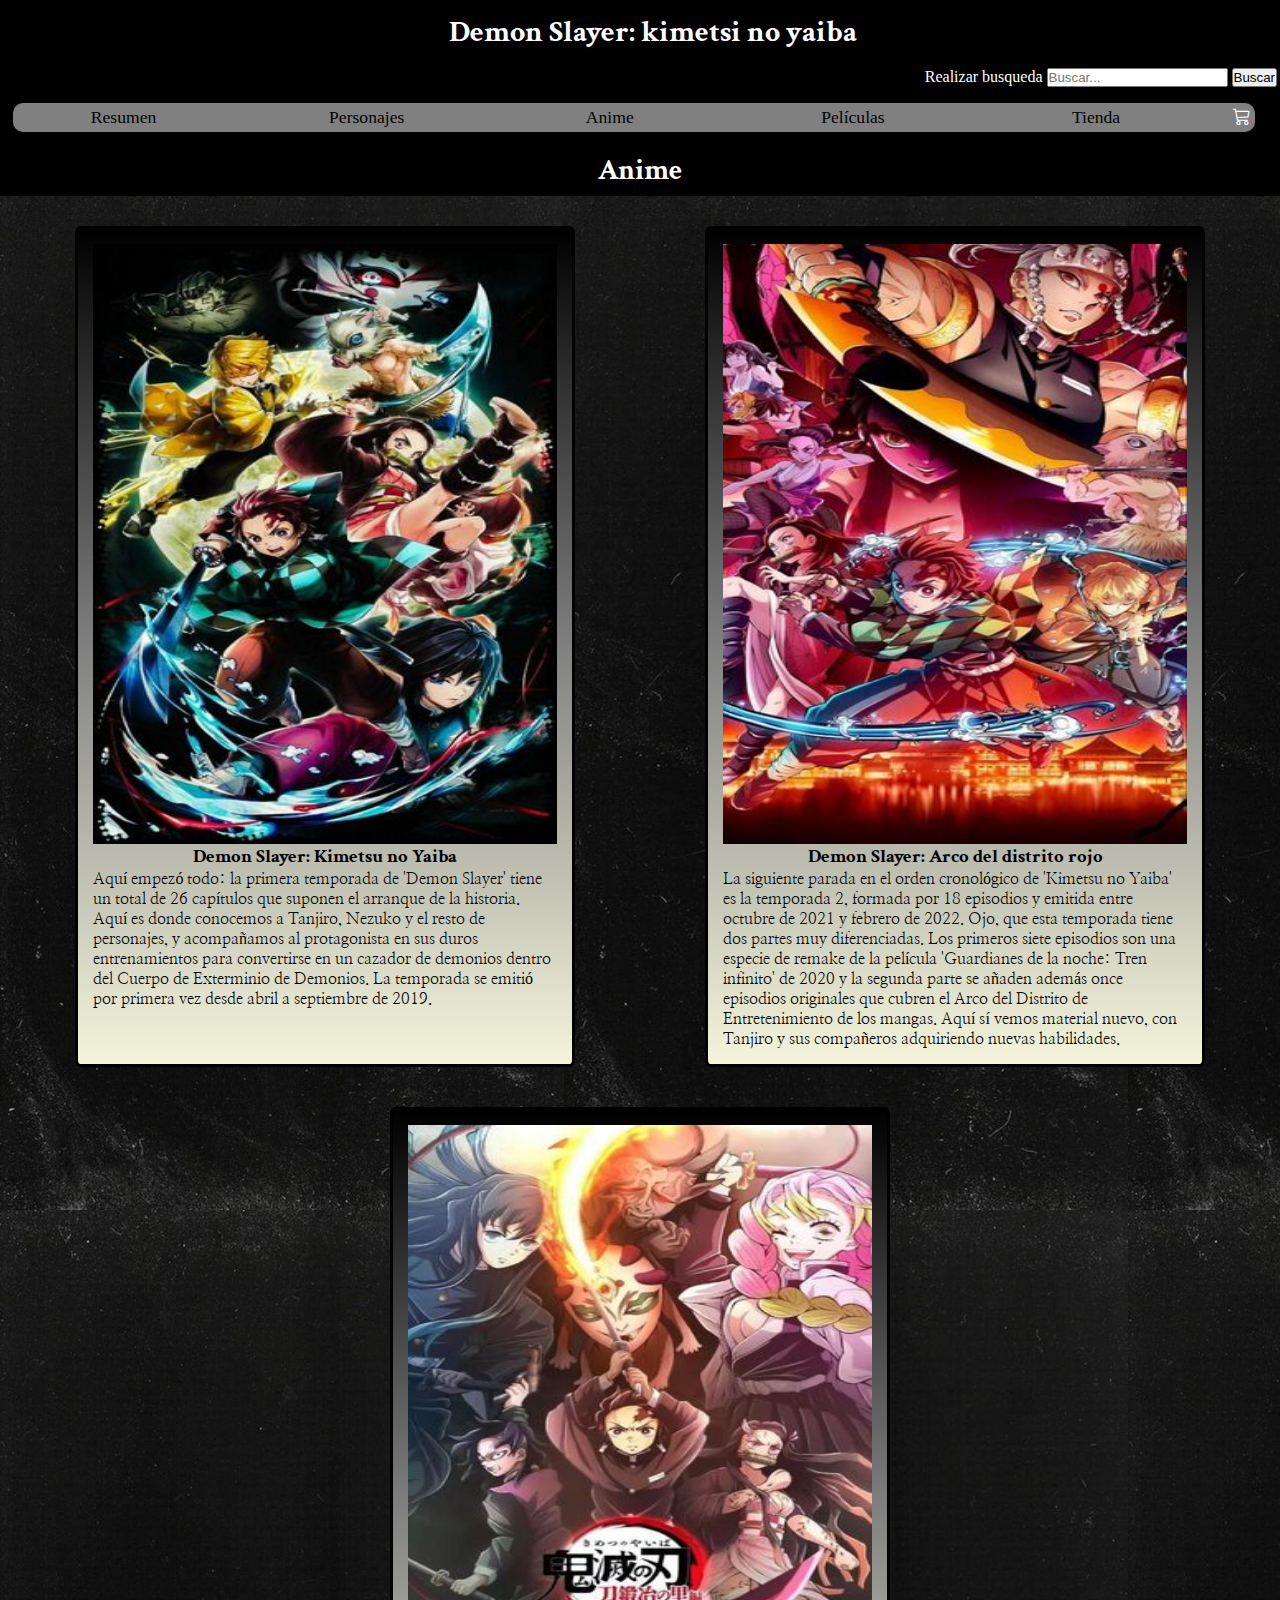
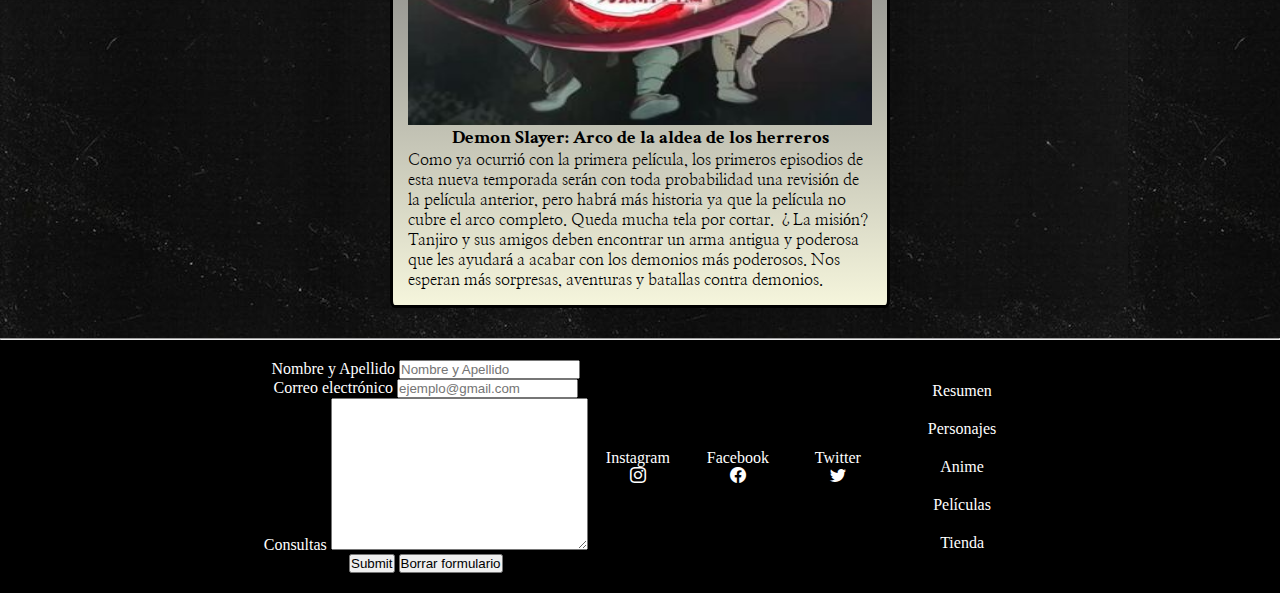
==== commit da459847: "agregue scc de tienda, nav y footer" ====
--- a/pages/anime.html
+++ b/pages/anime.html
@@ -5,7 +5,7 @@
     <meta charset="UTF-8">
     <meta http-equiv="X-UA-Compatible" content="IE=edge">
     <meta name="viewport" content="width=device-width, initial-scale=1.0">
-    <title>Document</title>
+    <title>Descripción de las temporadas de Demon Slayer: Kimetsu no Yaiba</title>
     <link rel="stylesheet" href="https://cdn.jsdelivr.net/npm/bootstrap-icons@1.10.5/font/bootstrap-icons.css">
     <link rel="stylesheet" href="../css/styles.css">
     <link rel="preconnect" href="https://fonts.googleapis.com">
@@ -14,6 +14,8 @@
     <link rel="preconnect" href="https://fonts.googleapis.com">
     <link rel="preconnect" href="https://fonts.gstatic.com" crossorigin>
     <link href="https://fonts.googleapis.com/css2?family=Nanum+Myeongjo&display=swap" rel="stylesheet">
+    <meta name="description"
+        content="Damos una descripción de todas las temporadas del anime Demon Slayer: Kimetsu no Yaiba">
 </head>
 
 <body>
@@ -42,7 +44,7 @@
                     <li class="nav__list-item"><a href="../pages/tienda.html">Tienda</a></li>
                     <i class="bi bi-cart3"></i>
                 </ul>
-            </header>
+        </header>
     </nav>
     <main class="portada">
 
@@ -70,7 +72,7 @@
 
 
 
-            <article  class="contenedor-galeria">
+            <article class="contenedor-galeria">
                 <div class="caja">
                     <img src="../img/pages2/temporada2.jpg" alt="temporada-dos">
                     <h3>Demon Slayer: Arco del distrito rojo</h3>
@@ -107,47 +109,56 @@
 
         </section>
     </main>
-
+    <hr>
     <footer class="footer">
 
         <form>
 
-            <hr>
+            <div class="footer__consultas">
 
-            <div class="footer__consultas">
-                <label for="nombre-apellido">Nombre y Apellido</label>
-                <input type="text" id="nombre-apellido">
+                <div>
+                    <label for="nombre-apellido">Nombre y Apellido</label>
+                    <input type="text" id="nombre-apellido" placeholder="Nombre y Apellido">
+                </div>
+
+                <div>
+                    <label for="correo-electronico">Correo electrónico </label>
+                    <input type="email" id="correo-electronico" placeholder="ejemplo@gmail.com">
+                </div>
+
+                <div>
+                    <label for="consultas">Consultas</label>
+                    <textarea name="" id="consultas" cols="30" rows="10"></textarea>
+                </div>
+
+                <div>
+                    <input type="submit">
+
+                    <input type="reset" value="Borrar formulario">
+                </div>
             </div>
-
-            <div>
-                <label for="correo-electronico">Correo electrónico </label>
-                <input type="email" id="correo-electronico">
-            </div>
-
-            <div>
-                <label for="consultas">Consultas</label>
-                <textarea name="" id="consultas" cols="30" rows="10"></textarea>
-            </div>
-
-            <div>
-                <input type="submit">
-
-                <input type="reset" value="Borrar formulario">
-            </div>
-
         </form>
 
-        <div>
+        <div class="footer__iconos">
             <ul>
-                <li>Instagram <i class="bi bi-instagram"></i></li>
-                <li>Facebook <i class="bi bi-facebook"></i></li>
-                <li>Twitter <i class="bi bi-twitter"></i></li>
+                <li class="footer__iconos-redes">Instagram <i class="bi bi-instagram"></i></li>
+                <li class="footer__iconos-redes">Facebook <i class="bi bi-facebook"></i></li>
+                <li class="footer__iconos-redes">Twitter <i class="bi bi-twitter"></i></li>
+            </ul>
+        </div>
+
+        <div class="footer__atajo">
+            <ul class="footer__atajo-nav">
+                <li class="footer__atajo-nav"><a href="../index.html">Resumen</a></li>
+                <li class="footer__atajo-nav"><a href="./personaje.html">Personajes</a></li>
+                <li class="footer__atajo-nav"><a href="#anime">Anime</a></li>
+                <li class="footer__atajo-nav"><a href="./peliculas.htm">Películas</a></li>
+                <li class="footer__atajo-nav"><a href="../pages/tienda.html">Tienda</a></li>
             </ul>
         </div>
 
     </footer>
 
-
 </body>
 
 </html>--- a/css/styles.css
+++ b/css/styles.css
@@ -24,13 +24,15 @@
   border-radius: 1%;
   padding: 15px;
   color: black;
+}
+
+.caja img {
+  height: 600px;
+}
+
+.contenedor-galeria img {
   object-fit: fill;
-}
-
-.contenedor-galeria img {
   width: 100%;
-  height: 700px;
-  object-fit: fill;
 }
 
 .article__resumen {
@@ -48,12 +50,35 @@
   gap: 10px;
   padding: 15px;
 }
-.contenedor-galeriaimagen {
-  width: 100%;
-  height: 700px;
-  object-fit: fill;
-}
-
+
+@media (min-width: 300px) and (max-width: 800px) {
+  .header {
+    width: 100vw;
+    display: grid;
+    flex-flow: column;
+    grid-template-columns: repeat(2, 2, 2fr);
+  }
+  .header__titulo {
+    text-align: center;
+  }
+  .portada {
+    width: 100vw;
+    background-image: url(../img/fondo.jpg);
+  }
+  .caja {
+    width: 350px;
+  }
+  .contenedor-galeria {
+    display: flex;
+    flex-direction: column;
+    align-items: center;
+  }
+  .article__anime {
+    display: flex;
+    justify-content: space-between;
+    align-content: space-between;
+  }
+}
 * {
   margin: 0;
   padding: 0;
@@ -87,6 +112,88 @@
   font-family: "Nanum Myeongjo", serif;
 }
 
+.header__cont-titulo {
+  display: flex;
+  width: 100vw;
+  justify-content: center;
+  font-size: 30px;
+}
+
+.titulo {
+  display: flex;
+  flex-direction: column;
+  width: 100vw;
+  justify-content: center;
+  align-items: center;
+  background-color: black;
+  color: white;
+  padding: 7px;
+  font-size: 1.2rem;
+}
+
+@media (min-width: 300px) and (max-width: 800px) {
+  .header__cont-titulo {
+    display: flex;
+    align-items: center;
+    justify-content: center;
+    width: 100vw;
+    font-size: 20px;
+  }
+}
+.footer__iconos-redes {
+  display: flex;
+  flex-direction: column;
+  justify-content: space-between;
+  align-items: center;
+  flex-wrap: wrap;
+  width: 100px;
+}
+
+.footer {
+  display: flex;
+  justify-content: center;
+  align-items: center;
+  padding: 20px;
+  background-color: black;
+  color: white;
+}
+.footer__consultas {
+  display: flex;
+  flex-direction: column;
+  justify-content: center;
+  align-items: center;
+}
+.footer__atajo {
+  display: flex;
+  flex-direction: column;
+  justify-content: center;
+  align-items: center;
+  color: white;
+}
+.footer__atajo-nav {
+  display: flex;
+  flex-direction: column;
+  justify-content: center;
+  align-items: center;
+  padding: 10px;
+  padding-left: 20px;
+}
+.footer__atajo-nav a {
+  color: white;
+}
+
+@media (min-width: 300px) and (max-width: 800px) {
+  .footer {
+    flex-direction: column;
+    padding: 30px;
+  }
+  .footer__iconos {
+    padding: 50px;
+  }
+  .footer__atajo-nav {
+    display: none;
+  }
+}
 .nav {
   width: 100vw;
 }
@@ -108,7 +215,7 @@
   align-items: center;
   display: flex;
   width: 250px;
-  border-radius: 3PX;
+  border-radius: 3px;
 }
 .nav__list-item:hover {
   background-color: rgb(223, 211, 211);
@@ -123,71 +230,7 @@
   margin: 16px;
 }
 
-.header__cont-titulo {
-  display: flex;
-  width: 100vw;
-  justify-content: center;
-  font-size: 30px;
-}
-
-.titulo {
-  display: flex;
-  flex-direction: column;
-  width: 100vw;
-  justify-content: center;
-  align-items: center;
-  background-color: black;
-  color: white;
-  padding: 7px;
-  font-size: 1.2rem;
-}
-
-.footer {
-  width: 100vw;
-  display: flex;
-  justify-content: center;
-  align-items: center;
-  padding: 20px;
-}
-.footer__consultas {
-  display: flex;
-  flex-direction: column;
-  justify-content: center;
-  align-items: center;
-}
-.footer__atajo {
-  display: flex;
-  flex-direction: column;
-  justify-content: center;
-  align-items: center;
-  color: white;
-}
-.footer__atajo-nav {
-  display: flex;
-  flex-direction: column;
-  justify-content: center;
-  align-items: center;
-  color: white;
-  padding: 10px;
-  padding-left: 20px;
-}
-
-.footer__iconos-redes {
-  display: flex;
-  flex-direction: column;
-  justify-content: space-between;
-  align-items: center;
-  flex-wrap: wrap;
-  width: 100px;
-}
-
-@media (min-width: 300px) and (max-width: 800px) {
-  .header {
-    width: 100vw;
-    display: grid;
-    flex-flow: column;
-    grid-template-columns: repeat(2, 2, 2fr);
-  }
+@media (min-width: 300px) and (max-width: 800px) {
   .nav {
     grid-column: span 2;
   }
@@ -196,88 +239,42 @@
     justify-content: center;
     gap: 30px;
   }
-  .header__cont-titulo {
-    display: flex;
-    align-items: center;
-    justify-content: center;
-    width: 100vw;
-    font-size: 20px;
-  }
   .nav__buscador {
     grid-column: span 2;
     width: 100vw;
     justify-content: center;
     align-items: center;
   }
-  .header__titulo {
-    text-align: center;
-  }
-  .item {
-    font: size 2rem;
-  }
-  .portada {
-    width: 100vw;
-    background-image: url(../img/fondo.jpg);
-  }
-  .caja {
-    width: 80vw;
-    border: solid;
-    background-image: linear-gradient(black, gray, beige);
-    background-size: 500px;
-    display: flex;
-    flex-flow: column;
-    align-items: center;
-    border-radius: 1%;
-    padding: 15px;
-    object-fit: fill;
-  }
-  .article__anime {
-    display: flex;
-    justify-content: space-between;
-    align-content: space-between;
-  }
-  .contenedor-galeria img {
-    width: 100%;
-    height: 700px;
-    object-fit: fill;
-  }
-  .contenedor-galeria {
-    display: flex;
-    flex-direction: column;
-    align-items: center;
-    gap: 10px;
-    padding: 15px;
-  }
-  .footer {
-    width: 100vw;
-    display: flex;
-    justify-content: center;
-    align-items: center;
-    padding: 20px;
-    flex-direction: row;
-  }
-  .footer__consultas {
-    display: flex;
-    flex-direction: column;
-    justify-content: center;
-    align-items: center;
-  }
-  .footer__atajo {
-    display: flex;
-    flex-direction: column;
-    justify-content: center;
-    align-items: center;
-    color: white;
-  }
-  .footer__atajo-nav {
-    display: flex;
-    flex-direction: column;
-    justify-content: center;
-    align-items: center;
-    color: white;
-    padding: 10px;
-    padding-left: 20px;
-  }
+}
+.precio {
+  width: 500px;
+  border: solid;
+  display: flex;
+  background-image: linear-gradient(black, gray, beige);
+  background-size: 500px;
+  flex-flow: column;
+  align-items: center;
+  border-radius: 1%;
+  padding: 15px;
+  color: black;
+  line-height: 1.5;
+}
+
+.precio img {
+  height: 500px;
+}
+
+.boton {
+  background-color: grey;
+  color: white;
+  margin: 13px;
+  padding: 10px 20px;
+  border: solid;
+}
+.boton:hover {
+  background-color: green;
+  font-size: 25px;
+  transition-duration: 1.5s;
 }
 
 /*# sourceMappingURL=styles.css.map */
